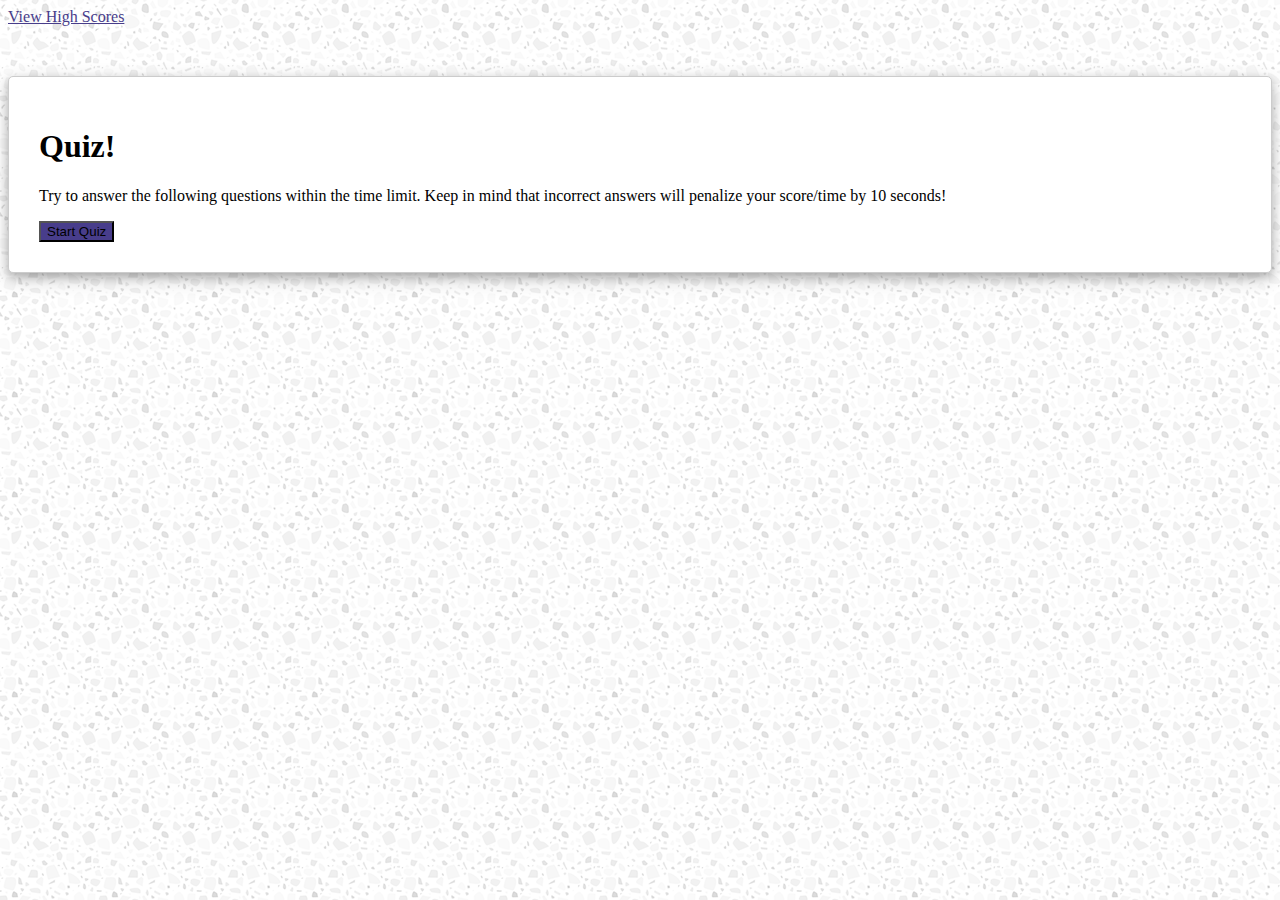
==== index.html @ ac56076e "added basic html and css" ====
<!DOCTYPE html>
<html lang="en">
<head>
    <meta charset="UTF-8">
    <meta name="viewport" content="width=device-width, initial-scale=1.0">
    <meta http-equiv="X-UA-Compatible" content="ie=edge">
    <title>Quiz!</title>
    <link rel="stylesheet" href="https://stackpath.bootstrapcdn.com/bootstrap/4.1.0/css/bootstrap.min.css" integrity="sha384-9gVQ4dYFwwWSjIDZnLEWnxCjeSWFphJiwGPXr1jddIhOegiu1FwO5qRGvFXOdJZ4" crossorigin="anonymous">
    <link rel="stylesheet" type="text/css" href="style.css">
    <script src="https://code.jquery.com/jquery-3.4.1.min.js" integrity="sha256-CSXorXvZcTkaix6Yvo6HppcZGetbYMGWSFlBw8HfCJo=" crossorigin="anonymous"></script>
</head>
<body>
    <header class ="container-fluid">
        <div class="nav-container">
            <nav class="navbar navbar-expand-lg navbar-light bg-light">
                <a class="navbar-brand" href="highScores.html">View High Scores</a>
            </nav>
        </div>
    </header>

    <div class ="container text-center">
            <div class="row justify-content-center">
                <div class="col-sm-6">
                    <h1>Quiz!</h1>
                    <p>Try to answer the following questions within the time limit. Keep in mind that incorrect answers will penalize your score/time by 10 seconds!</p>
                    <button type="button" class="start-quiz btn btn-primary" onclick = "startQuiz()">Start Quiz</button>  
                </div> 
            </div>
    </div>

</body>
</html>
---- style.css ----
body {
    background-image: url("light-grey-terrazzo.png");
}

.navbar-brand {
    color: darkslateblue !important;
}
.container {
    background-color: #ffffff;
    border-radius: 5px;
    border: 1px solid #cccccc;
    padding: 30px;
    position: relative;
    top: 50px;
    box-shadow: 0 4px 8px 0 rgba(0, 0, 0, 0.2), 0 6px 20px 0 rgba(0, 0, 0, 0.19);
}

.btn {
    background-color: darkslateblue;
}
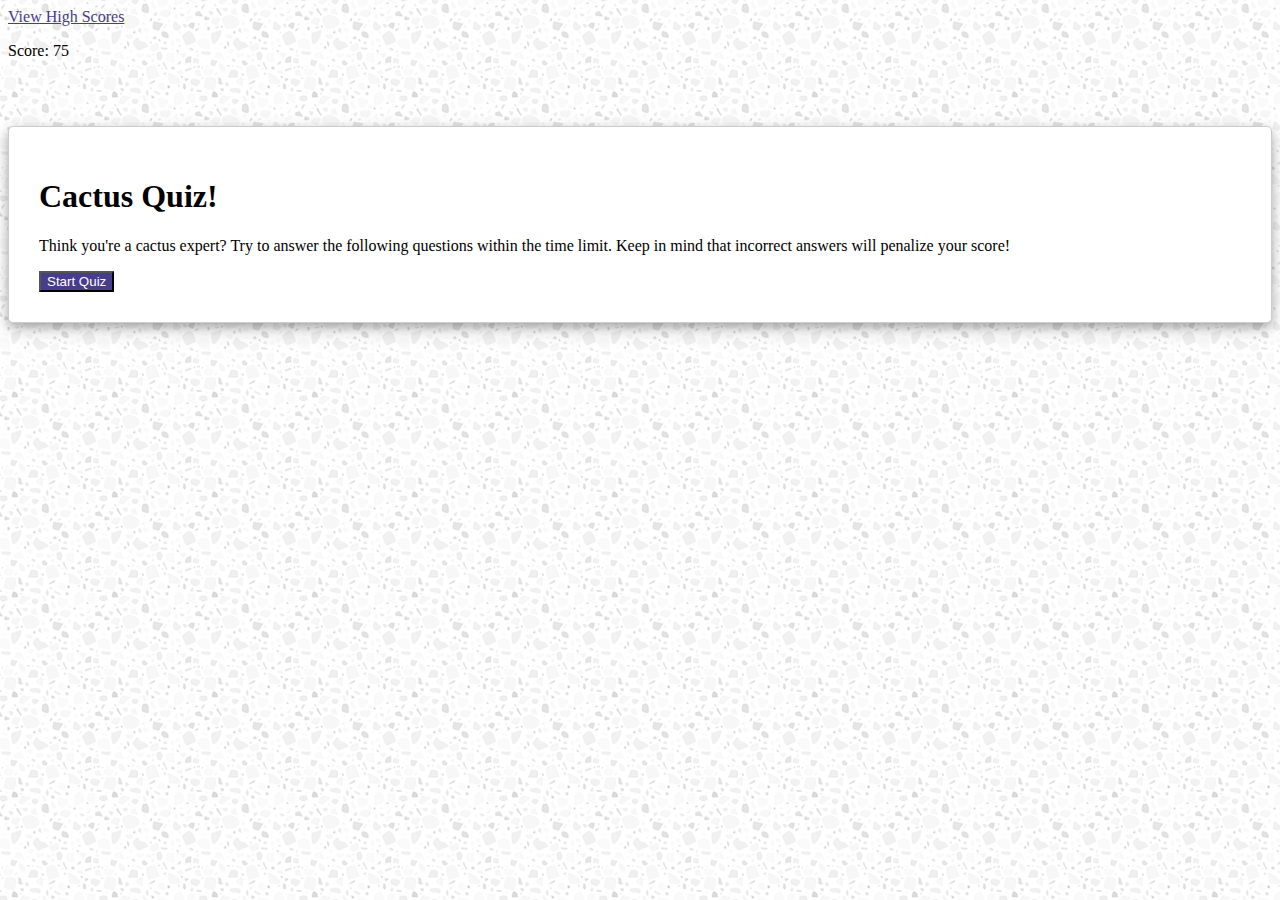
==== commit 2601afae: "updated score checking and alerts" ====
--- a/index.html
+++ b/index.html
@@ -4,29 +4,40 @@
     <meta charset="UTF-8">
     <meta name="viewport" content="width=device-width, initial-scale=1.0">
     <meta http-equiv="X-UA-Compatible" content="ie=edge">
-    <title>Quiz!</title>
+    <title>Cactus Quiz!</title>
     <link rel="stylesheet" href="https://stackpath.bootstrapcdn.com/bootstrap/4.1.0/css/bootstrap.min.css" integrity="sha384-9gVQ4dYFwwWSjIDZnLEWnxCjeSWFphJiwGPXr1jddIhOegiu1FwO5qRGvFXOdJZ4" crossorigin="anonymous">
     <link rel="stylesheet" type="text/css" href="style.css">
-    <script src="https://code.jquery.com/jquery-3.4.1.min.js" integrity="sha256-CSXorXvZcTkaix6Yvo6HppcZGetbYMGWSFlBw8HfCJo=" crossorigin="anonymous"></script>
 </head>
 <body>
     <header class ="container-fluid">
         <div class="nav-container">
             <nav class="navbar navbar-expand-lg navbar-light bg-light">
                 <a class="navbar-brand" href="highScores.html">View High Scores</a>
+                <p class="trackingScore"> Score: </p>
             </nav>
         </div>
     </header>
 
-    <div class ="container text-center">
-            <div class="row justify-content-center">
-                <div class="col-sm-6">
-                    <h1>Quiz!</h1>
-                    <p>Try to answer the following questions within the time limit. Keep in mind that incorrect answers will penalize your score/time by 10 seconds!</p>
-                    <button type="button" class="start-quiz btn btn-primary" onclick = "startQuiz()">Start Quiz</button>  
-                </div> 
-            </div>
+    <div class ="container text-center quiz-container">
+        <div class="row justify-content-center clear">
+            <div class="col-sm-8">
+                <h1>Cactus Quiz!</h1>
+                <p>Think you're a cactus expert? Try to answer the following questions within the time limit. Keep in mind that incorrect answers will penalize your score!</p>
+                <button type="button" class="start-quiz btn btn-primary">Start Quiz</button>  
+            </div> 
+        </div>
+        <!-- <div class= "question-1">
+            <h1>Question One</h1>
+            <button type="button" class= "question1-next btn btn-primary">Next Question</button>
+        </div>
+        <div class= "question-2">
+            <h1>Question Two</h1>
+            <button type="button" class= "question2-next btn btn-primary">Next Question</button>
+        </div> -->
+
     </div>
 
+    <script type="text/javascript" src="questions.js"></script>
+    <script type="text/javascript" src="script.js"></script>
 </body>
 </html>--- a/style.css
+++ b/style.css
@@ -17,4 +17,9 @@
 
 .btn {
     background-color: darkslateblue;
-}+    color:white;
+}
+
+.question0, .question1, .question2, .question3, .question4 {
+    display:none;
+}
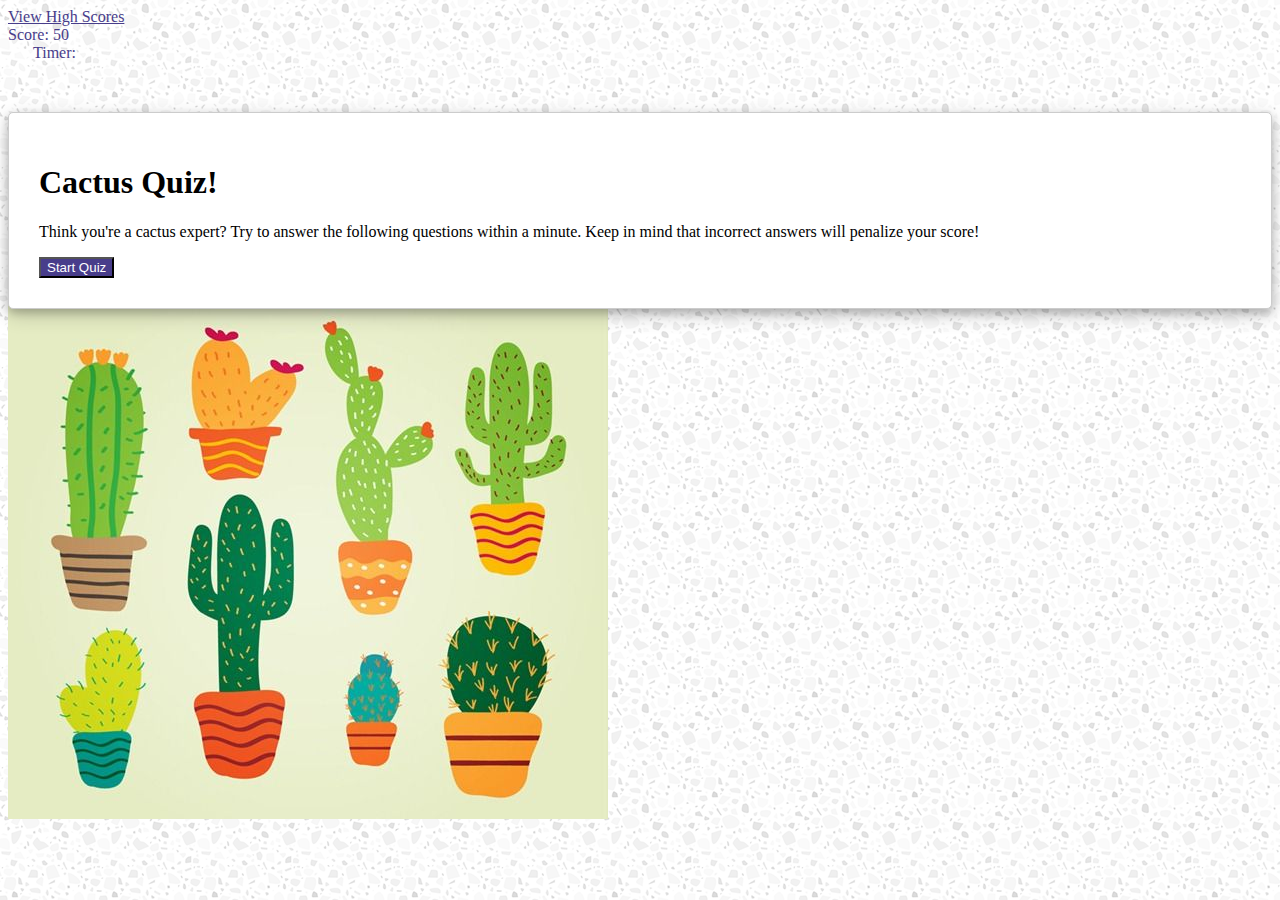
==== commit a4d2a316: "added timer, some styling, and start of storing/displaying scores" ====
--- a/index.html
+++ b/index.html
@@ -14,6 +14,7 @@
             <nav class="navbar navbar-expand-lg navbar-light bg-light">
                 <a class="navbar-brand" href="highScores.html">View High Scores</a>
                 <p class="trackingScore"> Score: </p>
+                <p class="timer"> Timer: </p>
             </nav>
         </div>
     </header>
@@ -22,19 +23,14 @@
         <div class="row justify-content-center clear">
             <div class="col-sm-8">
                 <h1>Cactus Quiz!</h1>
-                <p>Think you're a cactus expert? Try to answer the following questions within the time limit. Keep in mind that incorrect answers will penalize your score!</p>
+                <p>Think you're a cactus expert? Try to answer the following questions within a minute. Keep in mind that incorrect answers will penalize your score!</p>
                 <button type="button" class="start-quiz btn btn-primary">Start Quiz</button>  
             </div> 
         </div>
-        <!-- <div class= "question-1">
-            <h1>Question One</h1>
-            <button type="button" class= "question1-next btn btn-primary">Next Question</button>
-        </div>
-        <div class= "question-2">
-            <h1>Question Two</h1>
-            <button type="button" class= "question2-next btn btn-primary">Next Question</button>
-        </div> -->
+    </div>
 
+    <div class= >
+        <img src="cacti.jpg" alt="Cacti!" class="container-fluid  justify-content-center">
     </div>
 
     <script type="text/javascript" src="questions.js"></script>
--- a/style.css
+++ b/style.css
@@ -23,3 +23,17 @@
 .question0, .question1, .question2, .question3, .question4 {
     display:none;
 }
+
+.trackingScore, .timer {
+    margin: auto 0;
+    color: darkslateblue;
+}
+
+.timer {
+    padding-left: 25px;
+}
+
+.optionButton {
+    margin-left: 10px;
+    color: darkslateblue;
+}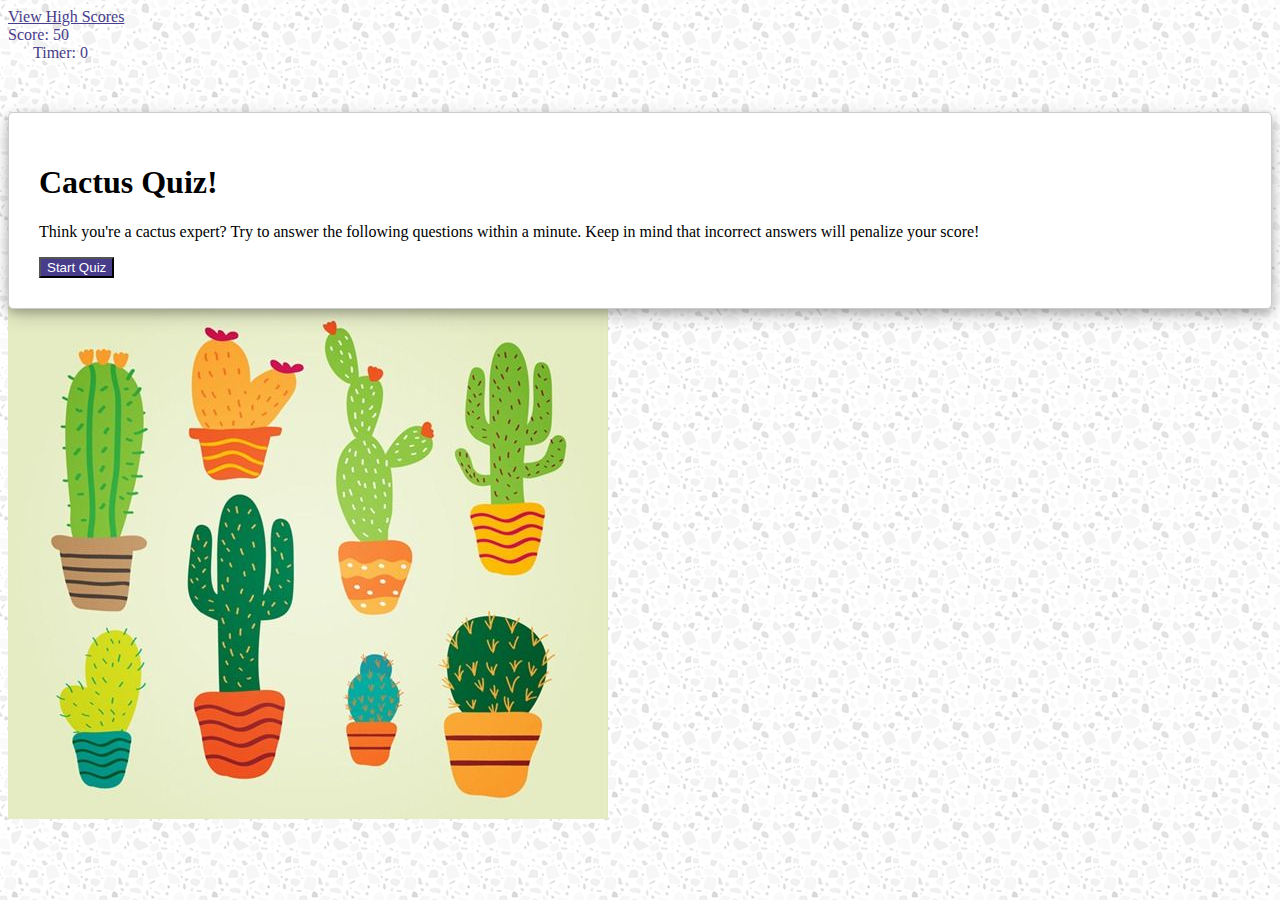
==== commit cb352da7: "finished README" ====
--- a/index.html
+++ b/index.html
@@ -14,7 +14,7 @@
             <nav class="navbar navbar-expand-lg navbar-light bg-light">
                 <a class="navbar-brand" href="highScores.html">View High Scores</a>
                 <p class="trackingScore"> Score: </p>
-                <p class="timer"> Timer: </p>
+                <p class="timer"> Timer: 0 </p>
             </nav>
         </div>
     </header>
